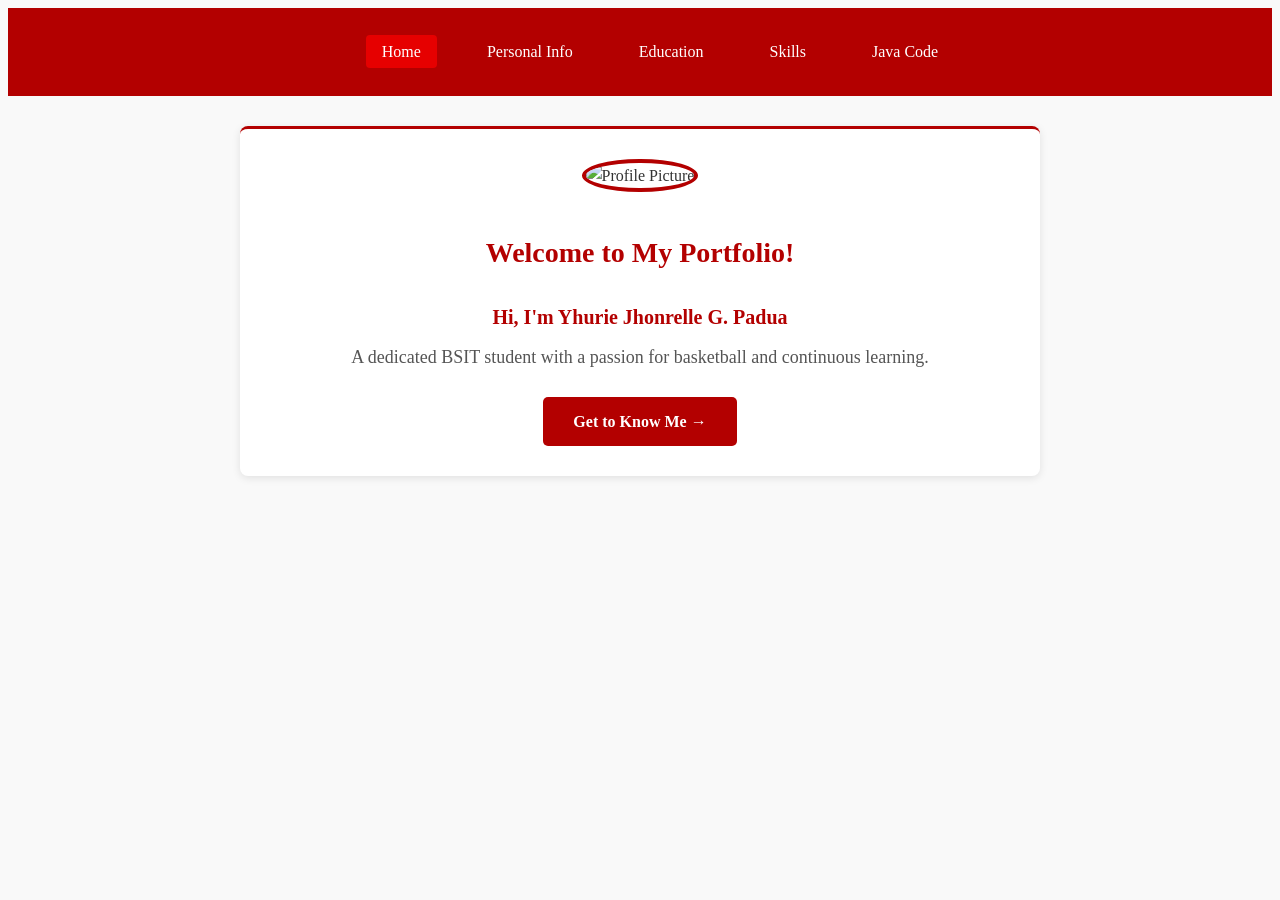
==== index.html @ f74e6ad1 "Add files via upload" ====
<!DOCTYPE html>
<html lang="en">
<head>
    <meta charset="UTF-8">
    <meta name="viewport" content="width=device-width, initial-scale=1.0">
    <title>My Portfolio | Home</title>
    <link rel="stylesheet" href="style.css">
    <style>
        nav { background-color: #b30000; }
        nav a:hover, nav a.active { background-color: #e60000; }
        h1, h2 { color: #b30000; }
        .section-box { border-top: 3px solid #b30000; }
    </style>
</head>
<body>
    <nav>
        <ul>
            <li><a href="index.html" class="active">Home</a></li>
            <li><a href="about.html">Personal Info</a></li>
            <li><a href="education.html">Education</a></li>
            <li><a href="skills.html">Skills</a></li>
            <li><a href="java-code.html">Java Code</a></li>
        </ul>
    </nav>

    <div class="container">
        <div class="section-box" style="text-align: center;">
            <img src="profile.jpg" alt="Profile Picture" class="profile-img">
            <h1>Welcome to My Portfolio!</h1>
            <h2>Hi, I'm Yhurie Jhonrelle G. Padua</h2>
            <p style="font-size: 18px; color: #555; max-width: 600px; margin: 0 auto;">
                A dedicated BSIT student with a passion for basketball and continuous learning.
            </p>
            <div style="margin-top: 25px;">
                <a href="about.html" style="display: inline-block; background: #b30000; color: white; padding: 12px 30px; border-radius: 5px; text-decoration: none; font-weight: bold;">Get to Know Me →</a>
            </div>
        </div>
    </div>
</body>
</html>
---- style.css ----
{
    margin: 0;
    padding: 0;
    box-sizing: border-box;
    font-family: Arial, sans-serif;
}

body {
    background-color: #f9f9f9;
    color: #333;
    line-height: 1.6;
}

nav {
    background-color: #b30000;
    padding: 15px 0;
    margin-bottom: 30px;
}

nav ul {
    list-style: none;
    text-align: center;
}

nav ul li {
    display: inline-block;
    margin: 0 15px;
}

nav ul li a {
    color: white;
    text-decoration: none;
    font-size: 16px;
    padding: 8px 16px;
    border-radius: 4px;
    transition: background 0.3s;
}

nav ul li a:hover,
nav ul li a.active {
    background-color: #e60000;
}

.container {
    max-width: 800px;
    margin: 0 auto;
    padding: 0 20px;
}

.section-box {
    background: white;
    padding: 30px;
    border-radius: 8px;
    box-shadow: 0 2px 8px rgba(0,0,0,0.1);
    border-top: 3px solid #b30000;
}

h1 {
    color: #b30000;
    margin-bottom: 25px;
    font-size: 28px;
}

h2 {
    color: #b30000;
    margin-top: 25px;
    margin-bottom: 10px;
    font-size: 20px;
}

p {
    margin-bottom: 10px;
    font-size: 16px;
}

.profile-img {
    width: 150px;
    height: 150px;
    border-radius: 50%;
    object-fit: cover;
    margin-bottom: 20px;
    border: 4px solid #b30000;
}
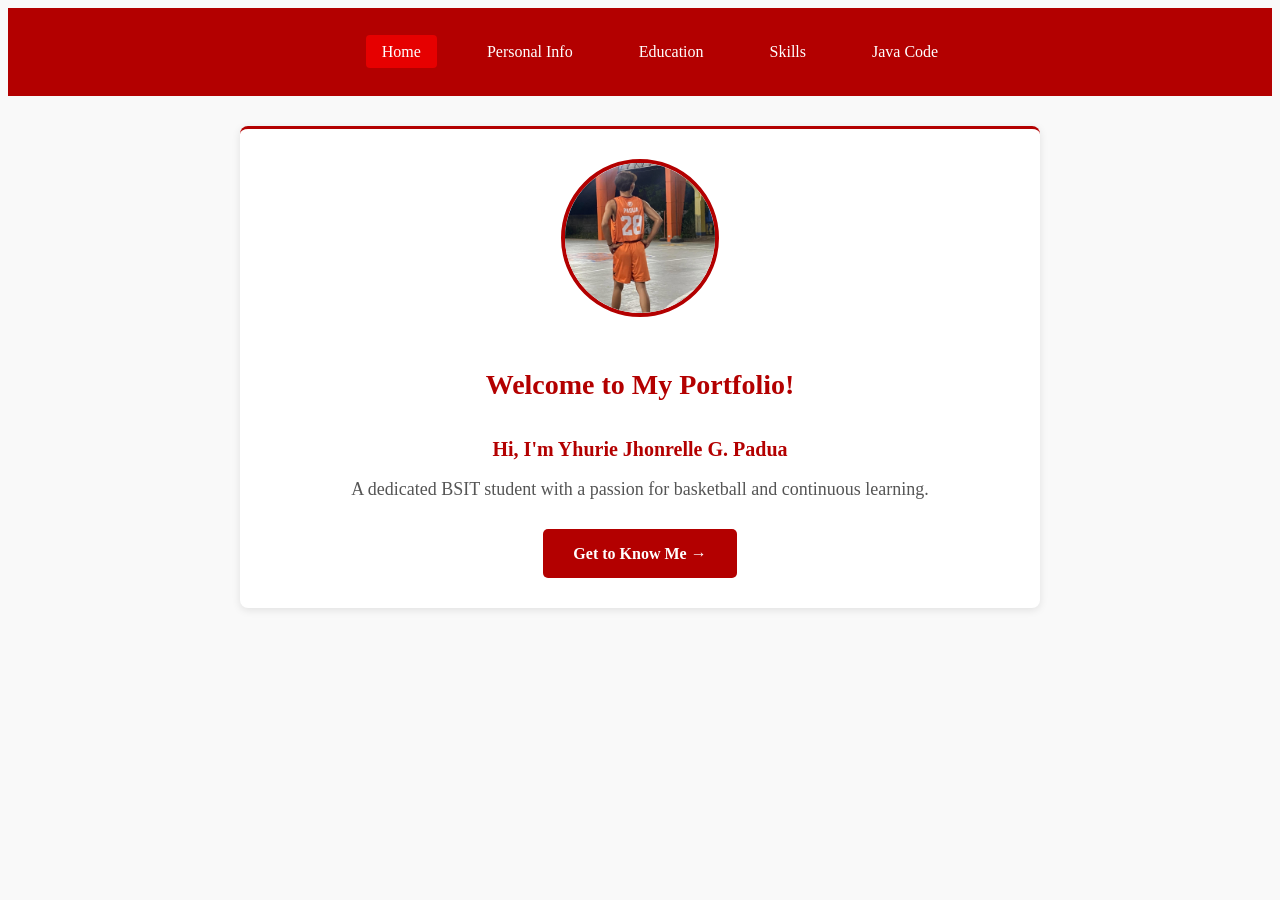
==== commit 1897aa3b: "Update index.html" ====
--- a/index.html
+++ b/index.html
@@ -25,7 +25,7 @@
 
     <div class="container">
         <div class="section-box" style="text-align: center;">
-            <img src="profile.jpg" alt="Profile Picture" class="profile-img">
+            <img src="yengskie.jpg" alt="Profile Picture" class="profile-img">
             <h1>Welcome to My Portfolio!</h1>
             <h2>Hi, I'm Yhurie Jhonrelle G. Padua</h2>
             <p style="font-size: 18px; color: #555; max-width: 600px; margin: 0 auto;">
@@ -37,4 +37,4 @@
         </div>
     </div>
 </body>
-</html>+</html>
